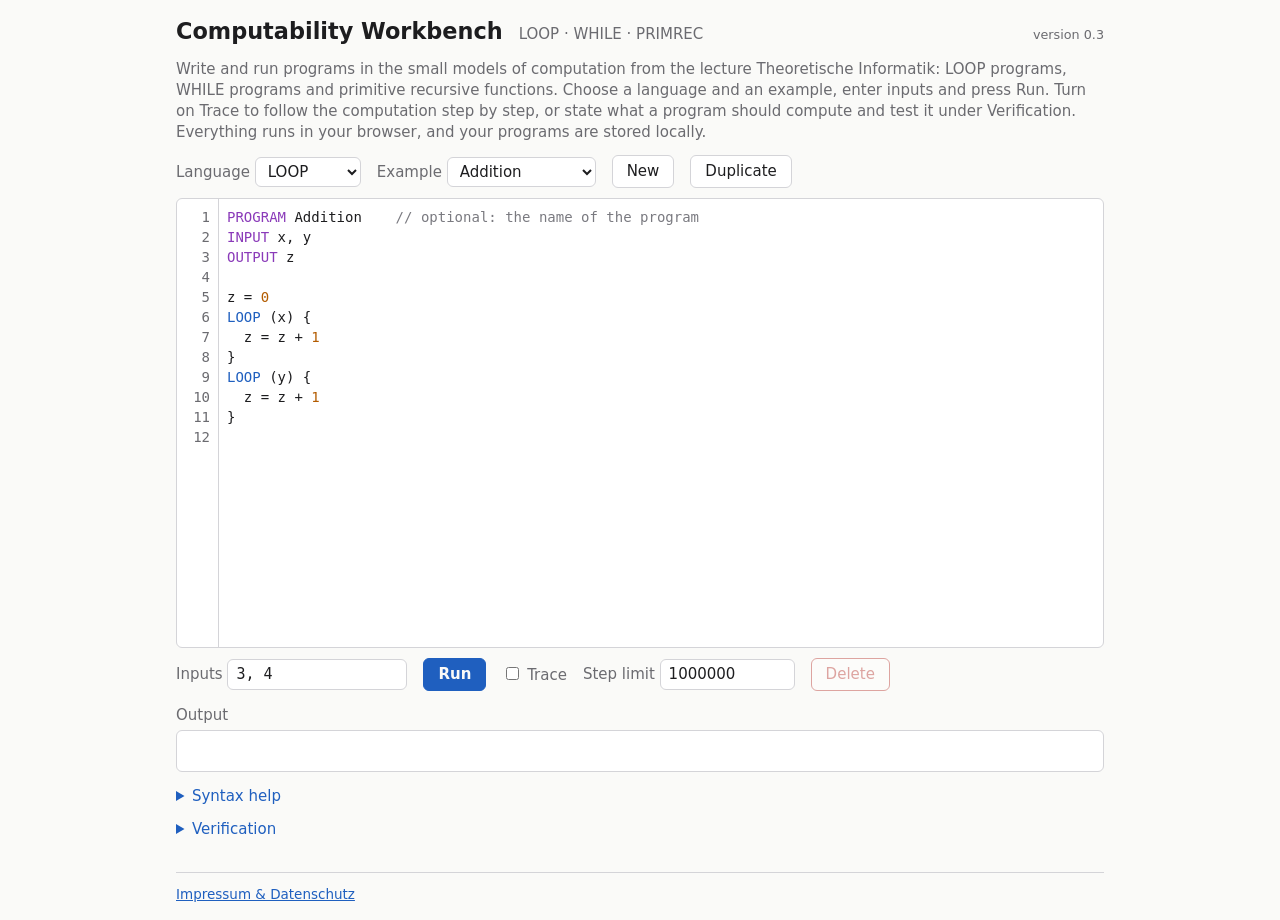
==== index.html @ b01c8ed7 "Disable export/import for now; drop persistent storage request - export/import moved to transfer.js," ====
<!doctype html>
<html lang="en">
<head>
<meta charset="utf-8">
<meta name="viewport" content="width=device-width, initial-scale=1">
<title>Computability Workbench</title>
<link rel="stylesheet" href="style.css">
</head>
<body>
<main>
  <header>
    <h1>Computability Workbench</h1>
    <p>LOOP · WHILE · PRIMREC</p>
    <span class="version" title="Version of this tool">version 0.3</span>
  </header>
  <p class="intro">
    Write and run programs in the small models of computation from the lecture
    Theoretische Informatik: LOOP programs, WHILE programs and primitive recursive functions.
    Choose a language and an example, enter inputs and press Run.
    Turn on Trace to follow the computation step by step, or state what a program should
    compute and test it under Verification.
    Everything runs in your browser, and your programs are stored locally.
  </p>

  <div class="row">
    <label>Language <select id="language"></select></label>
    <label>Example <select id="example"></select></label>
    <button id="new" title="Start a new, empty program (your current program is kept)">New</button>
    <button id="duplicate" title="Make a copy of this program and open it">Duplicate</button>
  </div>

  <div class="editor">
    <pre id="gutter" aria-hidden="true"></pre>
    <div class="code-wrap">
      <pre id="highlight" aria-hidden="true"></pre>
      <textarea id="code" spellcheck="false" wrap="off" autocapitalize="off" autocomplete="off" aria-label="Program" placeholder="Write your program here (see Syntax help below)"></textarea>
    </div>
  </div>

  <div class="row">
    <label>Inputs <input id="inputs" placeholder="e.g. 3, 4"></label>
    <button id="run" class="primary" title="Ctrl+Enter">Run</button>
    <button id="share" title="Store the program on the permalink server and get a link to it" hidden>Share</button>
    <button id="copyLink" title="Copy the link to this shared program to the clipboard" hidden>Copy Permalink</button>
    <label><input type="checkbox" id="trace"> Trace</label>
    <label>Step limit <input id="maxSteps" type="number" value="1000000" min="1"></label>
    <button id="delete" class="danger" title="Delete this program from your browser">Delete</button>
  </div>

  <div class="section-label" id="outputLabel">Output</div>
  <pre id="output" aria-labelledby="outputLabel"></pre>

  <details>
    <summary>Syntax help</summary>
    <pre id="help"></pre>
  </details>

  <details>
    <summary>Verification</summary>
    <div class="row">
      <button id="check">Check ENSURES</button>
      <label>for all inputs from <span id="minValue">0</span> to <input id="maxValue" type="number" value="5" min="0"></label>
    </div>
    <pre>Header lines, in this order (after INPUT and OUTPUT):
  REQUIRES &lt;condition&gt;     optional: only test inputs satisfying the condition
  ENSURES  &lt;condition&gt;     must hold after the program has finished

Use the names from INPUT and OUTPUT (default: inputs x1, x2, …, result x0).
Inputs refer to their initial values.
Operators, from loosest to tightest:
  &lt;==&gt;   ==&gt;   OR   AND   NOT   == != &lt; &lt;= &gt; &gt;=   + -   * / %   ^
  IF c THEN a ELSE b    e.g.  ENSURES r == IF x &gt;= y THEN x - y ELSE 0
Numbers and conditions are kept apart: IF, AND, OR, NOT, ==&gt; and &lt;==&gt; need
conditions such as comparisons, and a whole REQUIRES/ENSURES line must be a condition.
"Check" runs the program on all inputs up to the given maximum. This is testing, not a proof.</pre>
  </details>
  <footer><a href="impressum.html">Impressum &amp; Datenschutz</a></footer>
</main>

<script src="common.js"></script>
<script src="lang-loop.js"></script>
<script src="lang-while.js"></script>
<script src="lang-primrec.js"></script>
<script src="programs.js"></script>
<script src="permalink.js"></script>
<script src="app.js"></script>
<!-- Export and import of programs, disabled for now (students might pass files around).
     To enable it, load transfer.js here, after app.js. -->
</body>
</html>
---- style.css ----
:root {
  --bg: #fafaf8;
  --panel: #ffffff;
  --text: #1d1d1f;
  --muted: #6b6b70;
  --border: #d4d4d8;
  --accent: #1f5fbf;
  --ok: #17733a;
  --bad: #b3261e;
  --hl-keyword: #1f5fbf;
  --hl-spec: #8a3ab9;
  --hl-number: #b35c00;
  --hl-comment: #7a7a80;
  --mono: ui-monospace, "SF Mono", Menlo, Consolas, "DejaVu Sans Mono", monospace;
  color-scheme: light;
}
@media (prefers-color-scheme: dark) {
  :root {
    --bg: #18181b;
    --panel: #232327;
    --text: #e8e8ea;
    --muted: #9a9aa2;
    --border: #3f3f46;
    --accent: #7aa7f0;
    --ok: #5cc985;
    --bad: #f2867c;
    --hl-keyword: #7aa7f0;
    --hl-spec: #c792ea;
    --hl-number: #f0a35e;
    --hl-comment: #8a8a92;
    color-scheme: dark;
  }
}

* { box-sizing: border-box; }
body {
  margin: 0;
  background: var(--bg);
  color: var(--text);
  font: 15px/1.4 system-ui, sans-serif;
}
main {
  max-width: 960px;
  margin: 0 auto;
  padding: 16px;
}
header { display: flex; align-items: baseline; gap: 16px; flex-wrap: wrap; }
h1 { font-size: 1.4rem; margin: 0 0 8px; }
header p { margin: 0; color: var(--muted); }
header .version { margin-left: auto; color: var(--muted); font-size: 0.85em; }

.row {
  display: flex;
  flex-wrap: wrap;
  align-items: center;
  gap: 8px 16px;
  margin: 10px 0;
}
label { color: var(--muted); }
select, input, button {
  font: inherit;
  color: var(--text);
  background: var(--panel);
  border: 1px solid var(--border);
  border-radius: 6px;
  padding: 4px 8px;
}
#inputs { width: 12em; font-family: var(--mono); }
#maxSteps { width: 9em; }
#maxValue { width: 4.5em; }
button { cursor: pointer; padding: 5px 14px; }
button:hover { border-color: var(--accent); }
button.primary { background: var(--accent); border-color: var(--accent); color: var(--bg); font-weight: 600; }
button.danger { color: var(--bad); border-color: var(--bad); }
button.danger:hover { background: var(--bad); color: var(--bg); }
button:disabled { opacity: 0.4; cursor: default; }
button.danger:disabled:hover { background: none; color: var(--bad); }

.editor {
  display: flex;
  height: 50vh;
  min-height: 240px;
  border: 1px solid var(--border);
  border-radius: 6px;
  background: var(--panel);
  overflow: hidden;
}
#gutter, #code, #highlight {
  font: 14px/20px var(--mono);
  margin: 0;
  padding: 8px;
  tab-size: 2;
}
#gutter {
  overflow: hidden;
  text-align: right;
  color: var(--muted);
  border-right: 1px solid var(--border);
  user-select: none;
  min-width: 3em;
}
/* Syntax highlighting: a coloured <pre> lies exactly behind a textarea with transparent text. */
.code-wrap { position: relative; flex: 1; overflow: hidden; }
#highlight, #code {
  position: absolute;
  inset: 0;
  white-space: pre;
  overflow-wrap: normal;
}
#highlight {
  overflow: hidden;
  color: var(--text);
  padding-bottom: 60px; /* lets it scroll as far as the textarea (scrollbar) */
  padding-right: 60px;
}
#code {
  width: 100%;
  height: 100%;
  border: 0;
  outline: none;
  resize: none;
  background: transparent;
  color: transparent;
  caret-color: var(--text);
}
#code::selection { background: color-mix(in srgb, var(--accent) 30%, transparent); color: transparent; }
.hl-keyword { color: var(--hl-keyword); }
.hl-spec { color: var(--hl-spec); }
.hl-number { color: var(--hl-number); }
.hl-comment { color: var(--hl-comment); }

pre { white-space: pre-wrap; }
.section-label { color: var(--muted); margin: 14px 0 4px; }
#output { margin-top: 0; }
#output {
  font: 14px/1.45 var(--mono);
  min-height: 3em;
  max-height: 40vh;
  overflow: auto;
  padding: 10px;
  border: 1px solid var(--border);
  border-radius: 6px;
  background: var(--panel);
}
#output.ok { border-color: var(--ok); }
#output.bad { border-color: var(--bad); color: var(--bad); }
details { margin-top: 12px; }
summary { cursor: pointer; color: var(--accent); }
details pre { font: 13px/1.45 var(--mono); overflow-x: auto; white-space: pre; }

footer {
  margin-top: 32px;
  padding-top: 12px;
  border-top: 1px solid var(--border);
  font-size: 0.9em;
}
a { color: var(--accent); }

/* Impressum page */
main.text { max-width: 680px; }
main.text h1 { margin: 16px 0; }
main.text h2 { font-size: 1.05rem; margin: 24px 0 6px; }
main.text p { margin: 0 0 10px; }
.todo { background: color-mix(in srgb, var(--bad) 18%, transparent); padding: 0 4px; border-radius: 3px; }
.intro { margin: 4px 0 12px; color: var(--muted); }

/* buttons in the output, e.g. "Undo" */
#output button { font: inherit; font-size: 0.9em; padding: 1px 8px; margin-left: 4px; }

/* import dialog */
dialog { max-width: 640px; background: var(--panel); color: var(--text); border: 1px solid var(--border); border-radius: 8px; }
dialog::backdrop { background: rgb(0 0 0 / 0.35); }
dialog h3 { margin-top: 0; }
#importList { max-height: 50vh; overflow-y: auto; margin: 8px 0; }
.import-item { padding: 6px 0; border-bottom: 1px solid var(--border); }
.import-item > div { margin: 2px 0 0 24px; font-size: 0.9em; }
.import-item label { color: var(--text); }
.muted { color: var(--muted); }
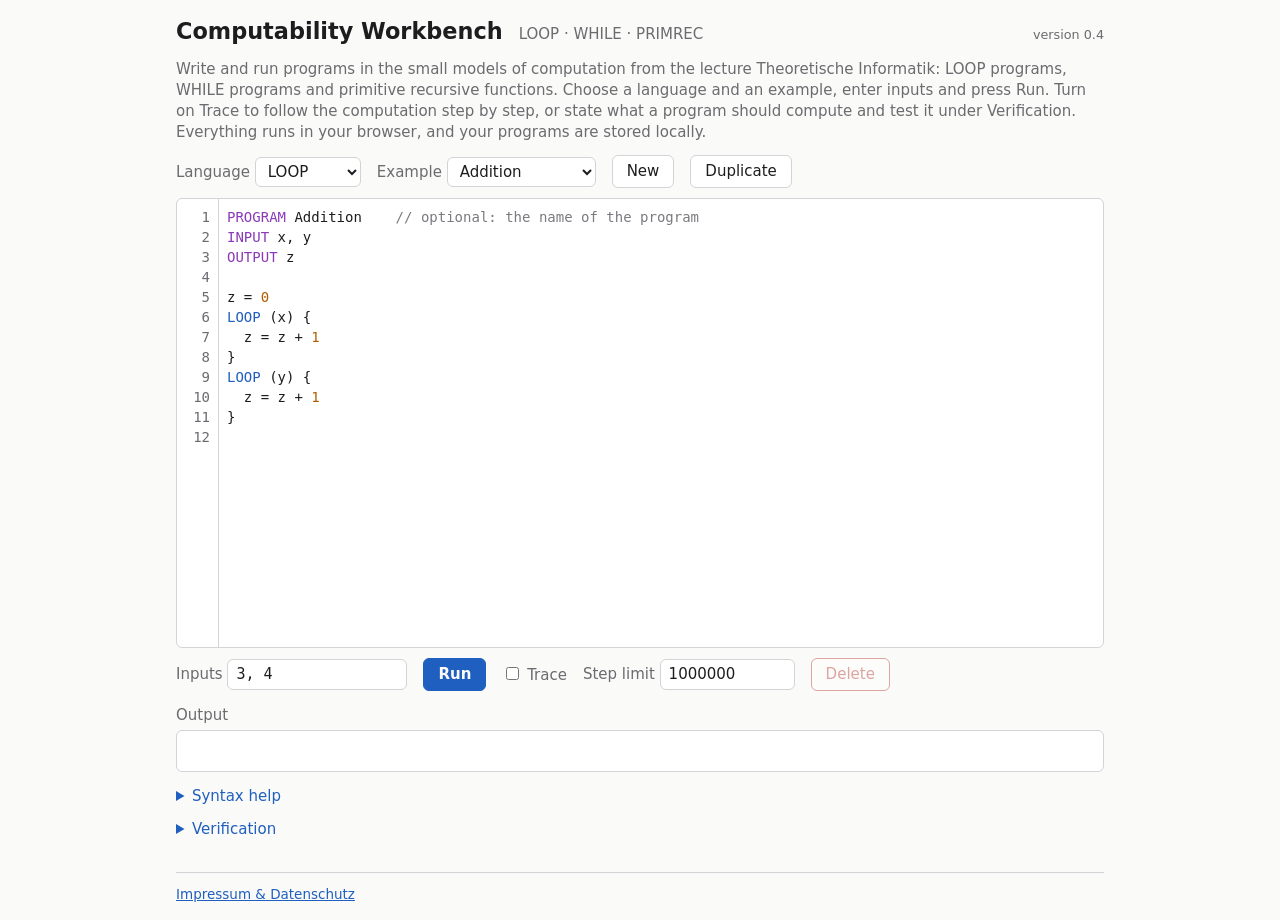
==== commit 6e49e6b3: "Version 0.4: smaller WHILE, examples without functions - WHILE: only x = c, x = x + c, x = x - c and" ====
--- a/index.html
+++ b/index.html
@@ -11,7 +11,7 @@
   <header>
     <h1>Computability Workbench</h1>
     <p>LOOP · WHILE · PRIMREC</p>
-    <span class="version" title="Version of this tool">version 0.3</span>
+    <span class="version" title="Version of this tool">version 0.4</span>
   </header>
   <p class="intro">
     Write and run programs in the small models of computation from the lecture
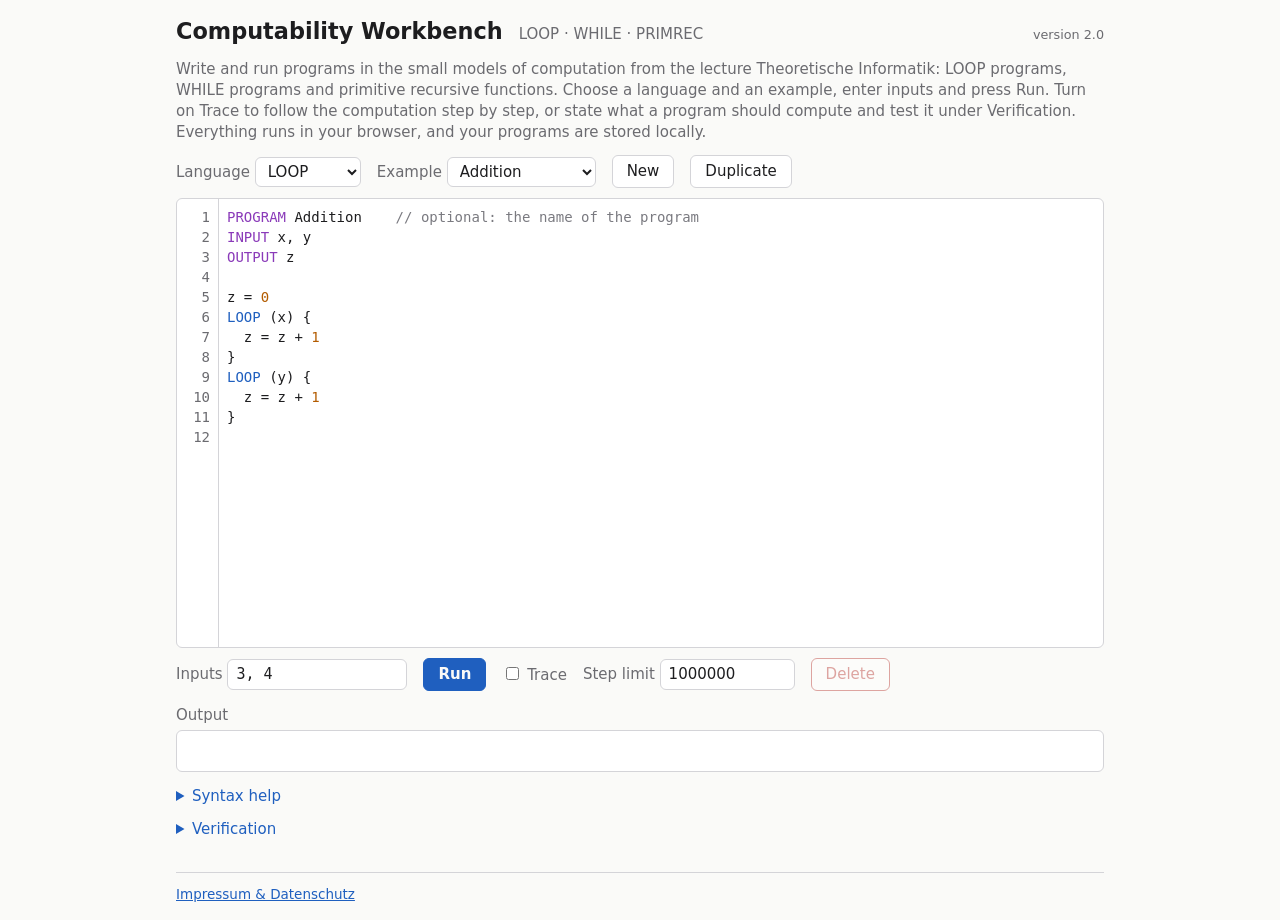
==== commit 5f12bf2a: "Version 2.0 Co-Authored-By: Claude Opus 5.5 <noreply@anthropic.com>" ====
--- a/index.html
+++ b/index.html
@@ -11,7 +11,7 @@
   <header>
     <h1>Computability Workbench</h1>
     <p>LOOP · WHILE · PRIMREC</p>
-    <span class="version" title="Version of this tool">version 0.4</span>
+    <span class="version" title="Version of this tool">version 2.0</span>
   </header>
   <p class="intro">
     Write and run programs in the small models of computation from the lecture
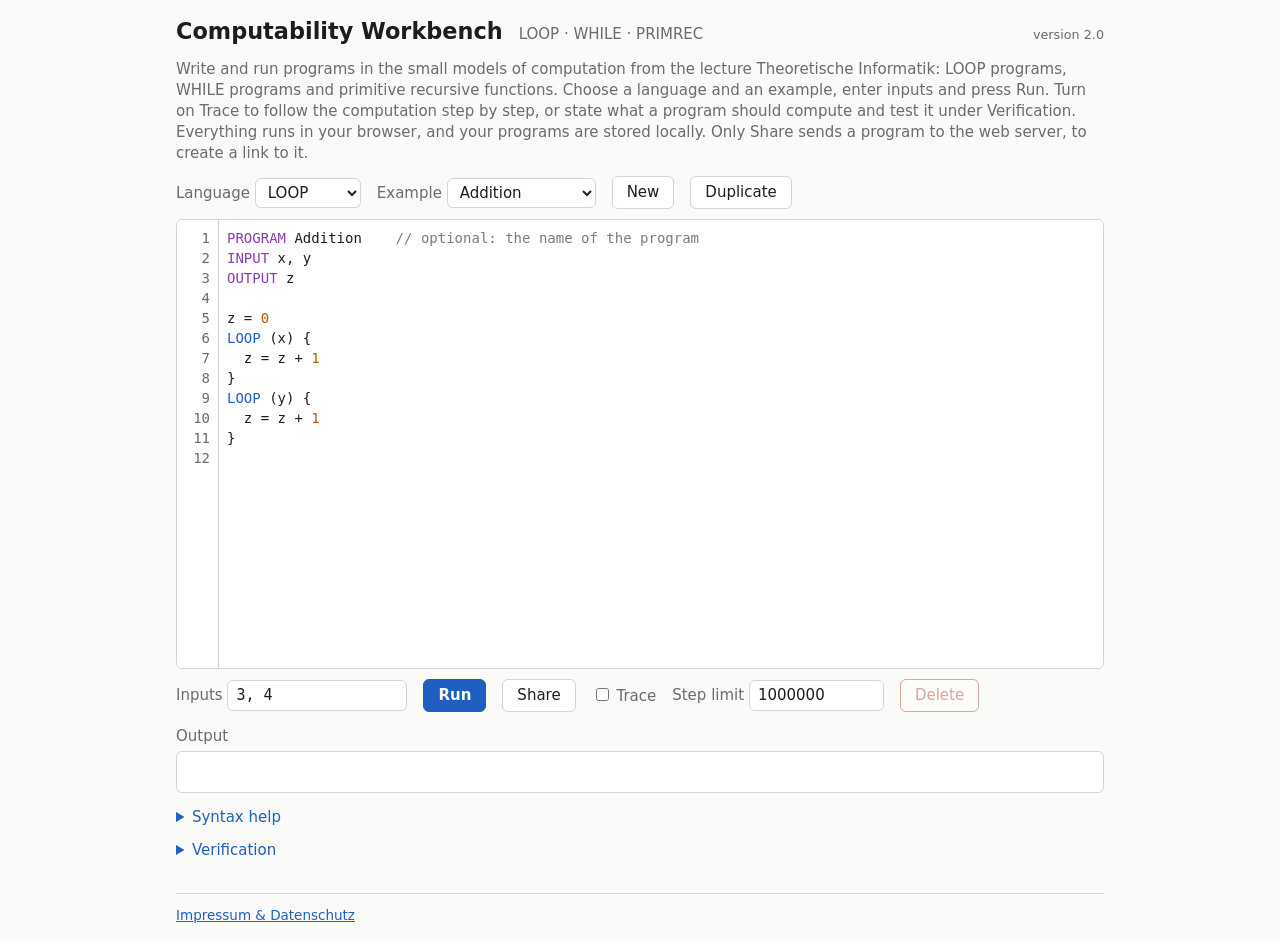
==== commit 423a7b5a: "Permalinks via save-perma.php next to the page PERMALINK_SERVER = "./": the page uses the permalink " ====
--- a/index.html
+++ b/index.html
@@ -20,6 +20,7 @@
     Turn on Trace to follow the computation step by step, or state what a program should
     compute and test it under Verification.
     Everything runs in your browser, and your programs are stored locally.
+    Only Share sends a program to the web server, to create a link to it.
   </p>
 
   <div class="row">
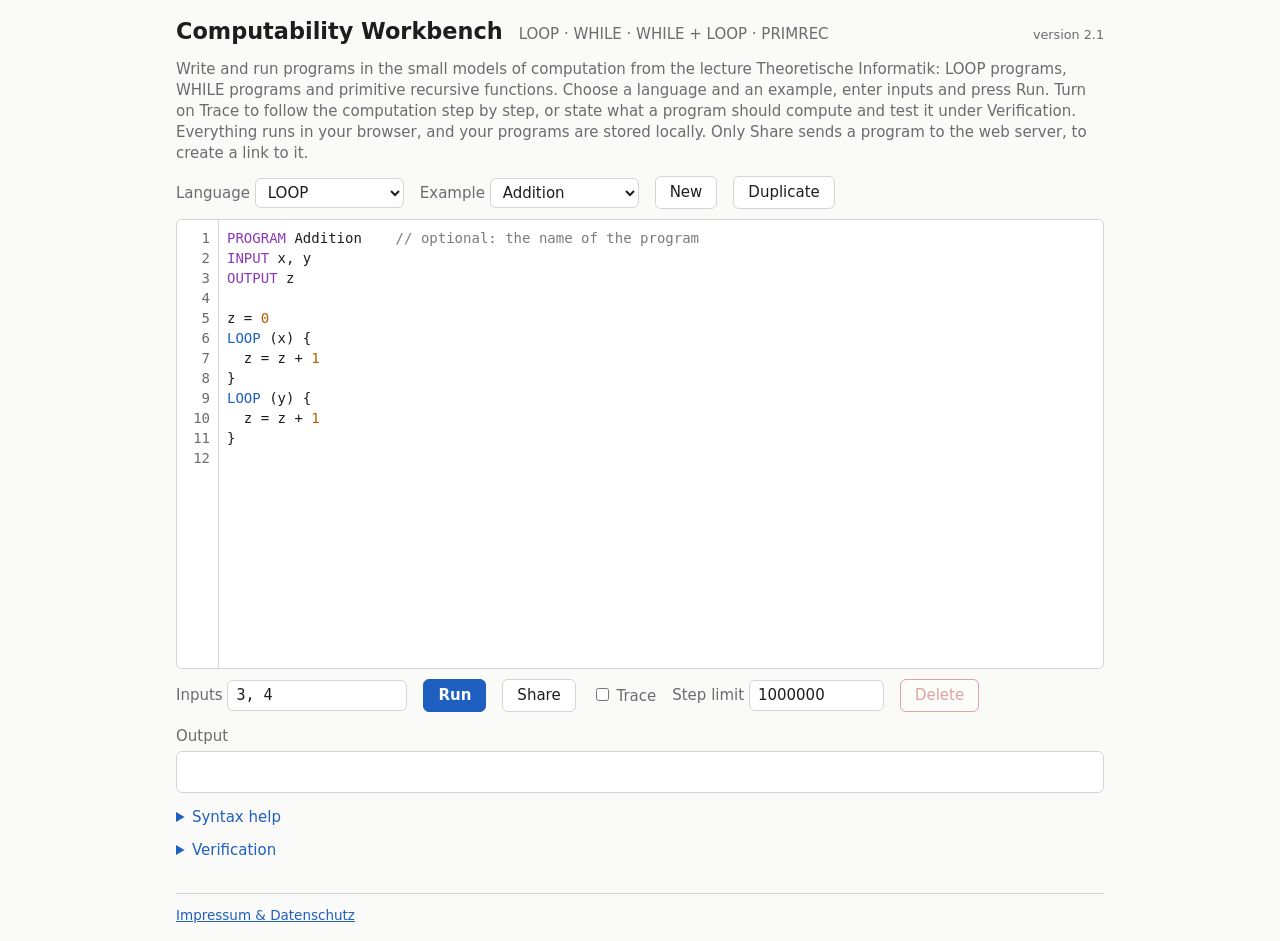
==== commit e19115f3: "Version 2.1: new language WHILE + LOOP WHILE with LOOP (x) { P } in addition (same parser and interp" ====
--- a/index.html
+++ b/index.html
@@ -10,8 +10,8 @@
 <main>
   <header>
     <h1>Computability Workbench</h1>
-    <p>LOOP · WHILE · PRIMREC</p>
-    <span class="version" title="Version of this tool">version 2.0</span>
+    <p>LOOP · WHILE · WHILE + LOOP · PRIMREC</p>
+    <span class="version" title="Version of this tool">version 2.1</span>
   </header>
   <p class="intro">
     Write and run programs in the small models of computation from the lecture
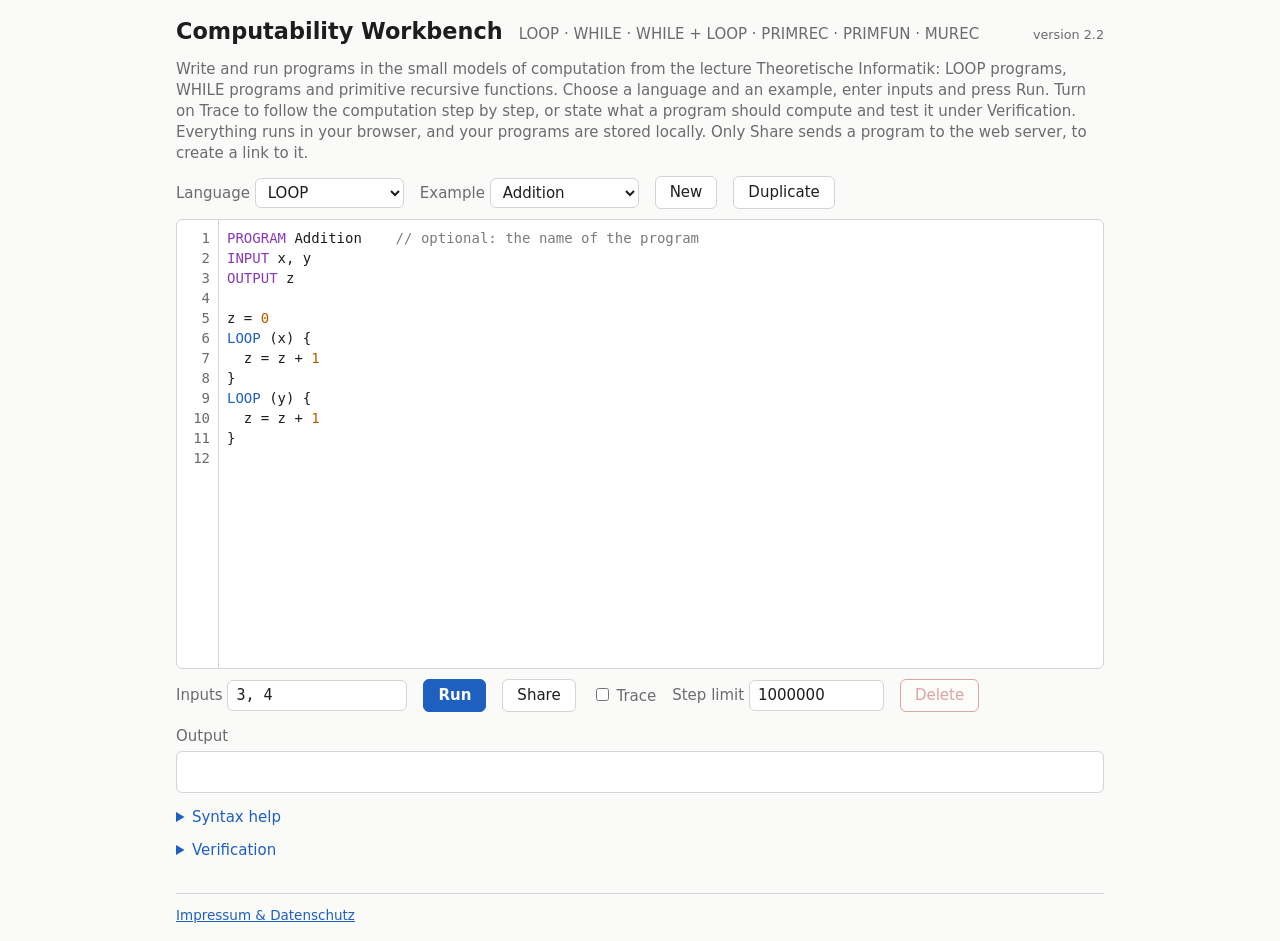
==== commit 0ebf5557: "Version 2.2: MUREC, PRIMFUN, Ackermann example - MUREC: PRIMREC with the minimization operator mu(f)" ====
--- a/index.html
+++ b/index.html
@@ -10,8 +10,8 @@
 <main>
   <header>
     <h1>Computability Workbench</h1>
-    <p>LOOP · WHILE · WHILE + LOOP · PRIMREC</p>
-    <span class="version" title="Version of this tool">version 2.1</span>
+    <p>LOOP · WHILE · WHILE + LOOP · PRIMREC · PRIMFUN · MUREC</p>
+    <span class="version" title="Version of this tool">version 2.2</span>
   </header>
   <p class="intro">
     Write and run programs in the small models of computation from the lecture
@@ -82,6 +82,7 @@
 <script src="lang-loop.js"></script>
 <script src="lang-while.js"></script>
 <script src="lang-primrec.js"></script>
+<script src="lang-primfun.js"></script>
 <script src="programs.js"></script>
 <script src="permalink.js"></script>
 <script src="app.js"></script>
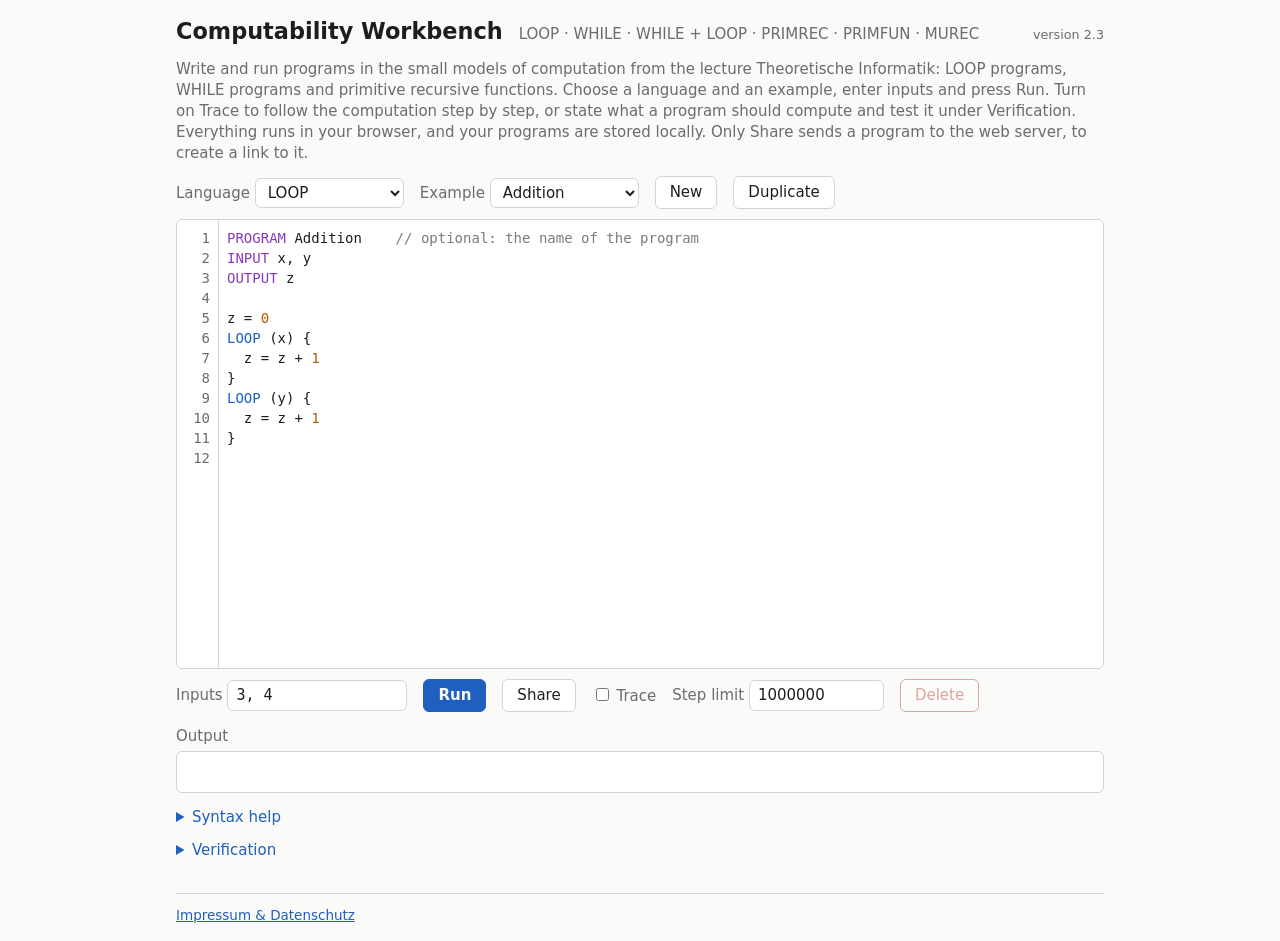
==== commit 863aba29: "Version 2.3: procedures (DEF) in WHILE + LOOP - WHILE + LOOP: procedures DEF f(a, b) { … RETURN r }," ====
--- a/index.html
+++ b/index.html
@@ -11,7 +11,7 @@
   <header>
     <h1>Computability Workbench</h1>
     <p>LOOP · WHILE · WHILE + LOOP · PRIMREC · PRIMFUN · MUREC</p>
-    <span class="version" title="Version of this tool">version 2.2</span>
+    <span class="version" title="Version of this tool">version 2.3</span>
   </header>
   <p class="intro">
     Write and run programs in the small models of computation from the lecture
